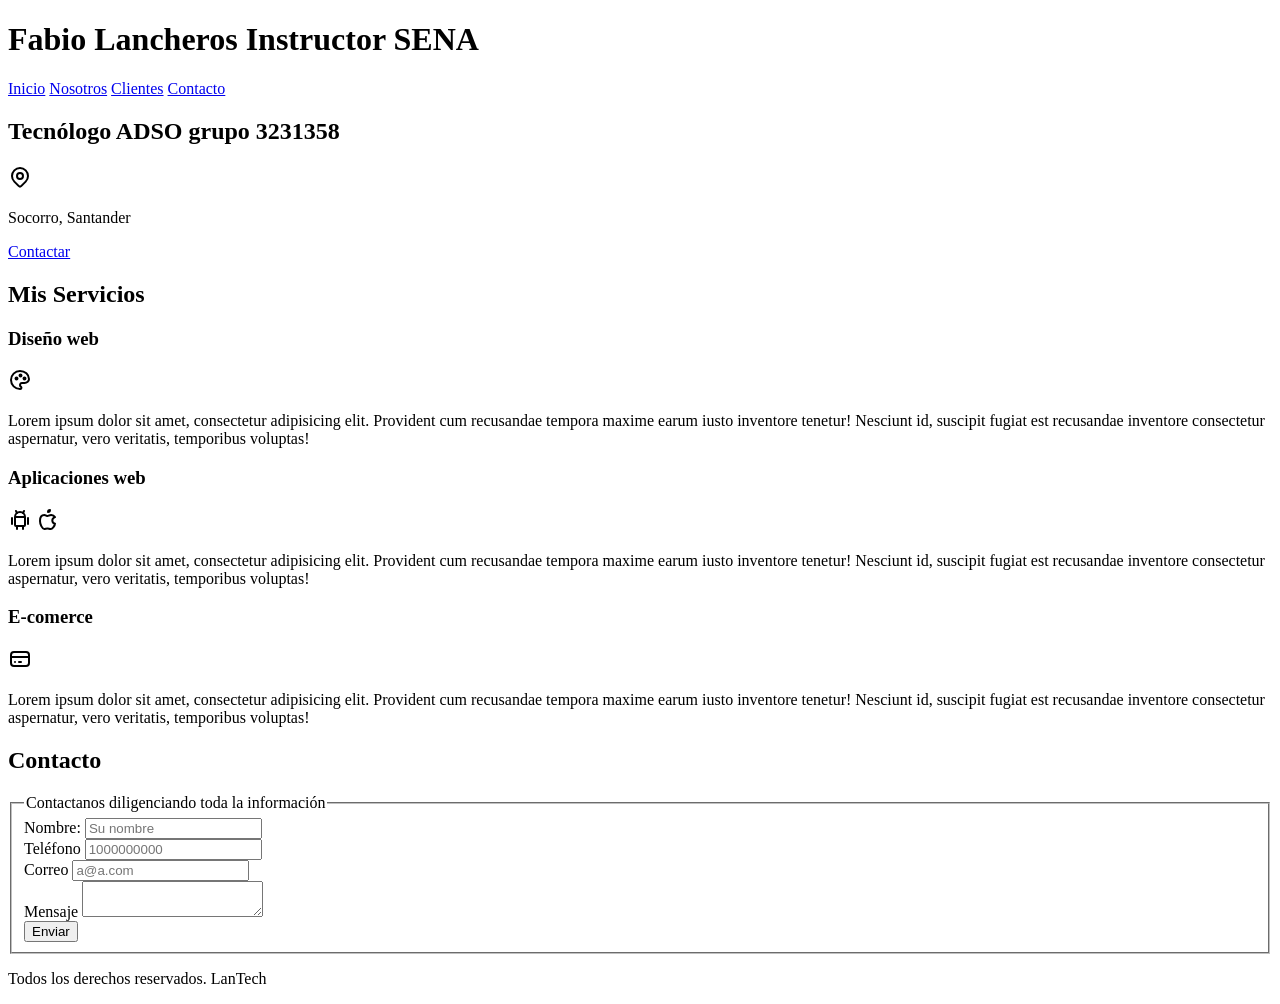
==== index.html @ b4c33dab "Actividad Inicial Adjunto estructura de pagina actividad inicial con imagen" ====
<!DOCTYPE html>
<html lang="es">

<head>
    <meta charset="UTF-8">
    <meta name="viewport" content="width=device-width, initial-scale=1.0">
    <title>ADSO</title>
</head>

<body>
    <header>
        <h1>Fabio Lancheros Instructor SENA</h1>
    </header>

    <nav>
        <a href="#">Inicio</a>
        <a href="nosotros.html">Nosotros</a>
        <a href="#">Clientes</a>
        <a href="#">Contacto</a>
    </nav>

    <section>
        <h2>Tecnólogo ADSO grupo 3231358</h2>
        <div>
            <svg xmlns="http://www.w3.org/2000/svg" width="24" height="24" viewBox="0 0 24 24" fill="none"
                stroke="currentColor" stroke-width="2" stroke-linecap="round" stroke-linejoin="round"
                class="icon icon-tabler icons-tabler-outline icon-tabler-map-pin">
                <path stroke="none" d="M0 0h24v24H0z" fill="none" />
                <path d="M9 11a3 3 0 1 0 6 0a3 3 0 0 0 -6 0" />
                <path d="M17.657 16.657l-4.243 4.243a2 2 0 0 1 -2.827 0l-4.244 -4.243a8 8 0 1 1 11.314 0" />
            </svg>

            <p>Socorro, Santander</p>
        </div>
        <a href="#">Contactar</a>
    </section>

    <main>
        <h2>Mis Servicios</h2>

        <section>
            <h3>Diseño web</h3>
            <div>
                <svg xmlns="http://www.w3.org/2000/svg" width="24" height="24" viewBox="0 0 24 24" fill="none"
                    stroke="currentColor" stroke-width="2" stroke-linecap="round" stroke-linejoin="round"
                    class="icon icon-tabler icons-tabler-outline icon-tabler-palette">
                    <path stroke="none" d="M0 0h24v24H0z" fill="none" />
                    <path
                        d="M12 21a9 9 0 0 1 0 -18c4.97 0 9 3.582 9 8c0 1.06 -.474 2.078 -1.318 2.828c-.844 .75 -1.989 1.172 -3.182 1.172h-2.5a2 2 0 0 0 -1 3.75a1.3 1.3 0 0 1 -1 2.25" />
                    <path d="M7.5 10.5a1 1 0 1 0 2 0a1 1 0 1 0 -2 0" />
                    <path d="M11.5 7.5a1 1 0 1 0 2 0a1 1 0 1 0 -2 0" />
                    <path d="M15.5 10.5a1 1 0 1 0 2 0a1 1 0 1 0 -2 0" />
                </svg>
            </div>
            <p>Lorem ipsum dolor sit amet, consectetur adipisicing elit. Provident cum recusandae tempora maxime earum
                iusto
                inventore tenetur! Nesciunt id, suscipit fugiat est recusandae inventore consectetur aspernatur, vero
                veritatis, temporibus voluptas!</p>

        </section>

        <section>
            <h3>Aplicaciones web</h3>
            <div>
                <svg xmlns="http://www.w3.org/2000/svg" width="24" height="24" viewBox="0 0 24 24" fill="none"
                    stroke="currentColor" stroke-width="2" stroke-linecap="round" stroke-linejoin="round"
                    class="icon icon-tabler icons-tabler-outline icon-tabler-brand-android">
                    <path stroke="none" d="M0 0h24v24H0z" fill="none" />
                    <path d="M4 10l0 6" />
                    <path d="M20 10l0 6" />
                    <path d="M7 9h10v8a1 1 0 0 1 -1 1h-8a1 1 0 0 1 -1 -1v-8a5 5 0 0 1 10 0" />
                    <path d="M8 3l1 2" />
                    <path d="M16 3l-1 2" />
                    <path d="M9 18l0 3" />
                    <path d="M15 18l0 3" />
                </svg>

                <svg xmlns="http://www.w3.org/2000/svg" width="24" height="24" viewBox="0 0 24 24" fill="none"
                    stroke="currentColor" stroke-width="2" stroke-linecap="round" stroke-linejoin="round"
                    class="icon icon-tabler icons-tabler-outline icon-tabler-brand-apple">
                    <path stroke="none" d="M0 0h24v24H0z" fill="none" />
                    <path
                        d="M8.286 7.008c-3.216 0 -4.286 3.23 -4.286 5.92c0 3.229 2.143 8.072 4.286 8.072c1.165 -.05 1.799 -.538 3.214 -.538c1.406 0 1.607 .538 3.214 .538s4.286 -3.229 4.286 -5.381c-.03 -.011 -2.649 -.434 -2.679 -3.23c-.02 -2.335 2.589 -3.179 2.679 -3.228c-1.096 -1.606 -3.162 -2.113 -3.75 -2.153c-1.535 -.12 -3.032 1.077 -3.75 1.077c-.729 0 -2.036 -1.077 -3.214 -1.077" />
                    <path d="M12 4a2 2 0 0 0 2 -2a2 2 0 0 0 -2 2" />
                </svg>
            </div>
            <p>Lorem ipsum dolor sit amet, consectetur adipisicing elit. Provident cum recusandae tempora maxime earum
                iusto
                inventore tenetur! Nesciunt id, suscipit fugiat est recusandae inventore consectetur aspernatur, vero
                veritatis, temporibus voluptas!</p>

        </section>

        <section>
            <h3>E-comerce</h3>
            <div>
                <svg xmlns="http://www.w3.org/2000/svg" width="24" height="24" viewBox="0 0 24 24" fill="none"
                    stroke="currentColor" stroke-width="2" stroke-linecap="round" stroke-linejoin="round"
                    class="icon icon-tabler icons-tabler-outline icon-tabler-credit-card">
                    <path stroke="none" d="M0 0h24v24H0z" fill="none" />
                    <path d="M3 8a3 3 0 0 1 3 -3h12a3 3 0 0 1 3 3v8a3 3 0 0 1 -3 3h-12a3 3 0 0 1 -3 -3l0 -8" />
                    <path d="M3 10l18 0" />
                    <path d="M7 15l.01 0" />
                    <path d="M11 15l2 0" />
                </svg>
            </div>
            <p>Lorem ipsum dolor sit amet, consectetur adipisicing elit. Provident cum recusandae tempora maxime earum
                iusto
                inventore tenetur! Nesciunt id, suscipit fugiat est recusandae inventore consectetur aspernatur, vero
                veritatis, temporibus voluptas!</p>

        </section>

        <h2>Contacto</h2>

        <form>
            <fieldset>
                <legend>Contactanos diligenciando toda la información</legend>

                <div>
                    <label for="name">Nombre:</label>
                    <input type="text" id="name" placeholder="Su nombre">
                </div>

                <div>
                    <label for="phone">Teléfono</label>
                    <input type="text" name="phone" id="phone" placeholder="1000000000">
                </div>

                <div>
                    <label for="email">Correo</label>
                    <input type="email" name="email" id="email" placeholder="a@a.com">
                </div>

                <div>
                    <label for="mensaje">Mensaje</label>
                    <textarea name="mensaje" id="mensaje">
                </textarea>
                </div>

                <input type="submit" value="Enviar">
                <!-- <button type="submit">Enviar</button> Sirve igual que el input, son exactamente lo mismo :) -->
            </fieldset>
        </form>

        
    </main>
    <footer>
        <p>Todos los derechos reservados. LanTech</p>
    </footer>
</body>

</html>
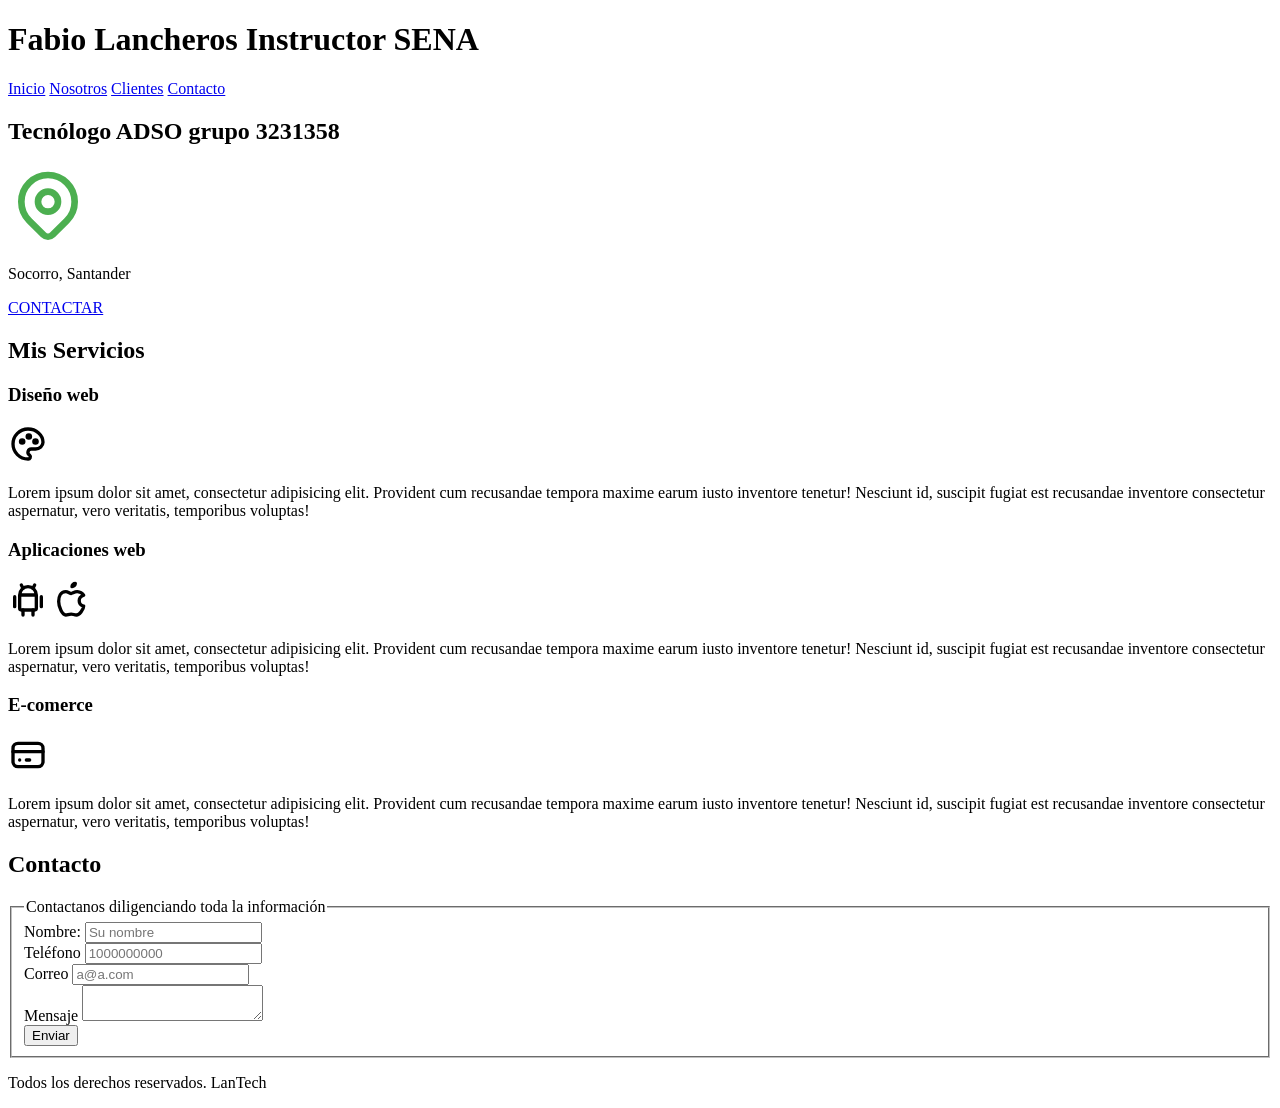
==== commit 9273dcdc: "Página finalizada" ====
--- a/index.html
+++ b/index.html
@@ -5,146 +5,165 @@
     <meta charset="UTF-8">
     <meta name="viewport" content="width=device-width, initial-scale=1.0">
     <title>ADSO</title>
+    <link rel="preconnect" href="https://fonts.googleapis.com">
+    <link rel="preconnect" href="https://fonts.gstatic.com" crossorigin>
+    <link href="https://fonts.googleapis.com/css2?family=Krub:wght@400;700&display=swap" rel="stylesheet">
+    <link rel="stylesheet" href="CSS/styles.css">
+
 </head>
 
 <body>
     <header>
-        <h1>Fabio Lancheros Instructor SENA</h1>
+        <h1 class="titulo">Fabio Lancheros <span> Instructor SENA</span></h1>
     </header>
 
-    <nav>
-        <a href="#">Inicio</a>
-        <a href="nosotros.html">Nosotros</a>
-        <a href="#">Clientes</a>
-        <a href="#">Contacto</a>
-    </nav>
+    <div class="nav-bg">
+        <nav class="navegacion-principal contenedor">
+            <a href="#">Inicio</a>
+            <a href="nosotros.html">Nosotros</a>
+            <a href="#">Clientes</a>
+            <a href="#">Contacto</a>
+        </nav> <!--nav-bg-->
+    </div>
 
-    <section>
-        <h2>Tecnólogo ADSO grupo 3231358</h2>
-        <div>
-            <svg xmlns="http://www.w3.org/2000/svg" width="24" height="24" viewBox="0 0 24 24" fill="none"
-                stroke="currentColor" stroke-width="2" stroke-linecap="round" stroke-linejoin="round"
-                class="icon icon-tabler icons-tabler-outline icon-tabler-map-pin">
-                <path stroke="none" d="M0 0h24v24H0z" fill="none" />
-                <path d="M9 11a3 3 0 1 0 6 0a3 3 0 0 0 -6 0" />
-                <path d="M17.657 16.657l-4.243 4.243a2 2 0 0 1 -2.827 0l-4.244 -4.243a8 8 0 1 1 11.314 0" />
-            </svg>
+    <section class="hero">
+        <div class="contenido-hero">
+            <h2>Tecnólogo ADSO grupo 3231358</h2>
+            <div class="icono-ubicacion">
+                <svg xmlns="http://www.w3.org/2000/svg" width="80" height="80" viewBox="0 0 24 24" fill="none"
+                    stroke="#4caf50" stroke-width="2" stroke-linecap="round" stroke-linejoin="round"
+                    class="icon icon-tabler icons-tabler-outline icon-tabler-map-pin">
+                    <path stroke="none" d="M0 0h24v24H0z" fill="none" />
+                    <path d="M9 11a3 3 0 1 0 6 0a3 3 0 0 0 -6 0" />
+                    <path d="M17.657 16.657l-4.243 4.243a2 2 0 0 1 -2.827 0l-4.244 -4.243a8 8 0 1 1 11.314 0" />
+                </svg>
 
-            <p>Socorro, Santander</p>
+                <p>Socorro, Santander</p>
+            </div>
+            <a class="boton" href="#">CONTACTAR</a>
         </div>
-        <a href="#">Contactar</a>
     </section>
 
-    <main>
-        <h2>Mis Servicios</h2>
+    <div class="contenedor sombra">
+        <main>
+            <h2>Mis Servicios</h2>
+            <div class="Servicios">
+                <section class="Servicio">
+                    <h3>Diseño web</h3>
+                    <div class="iconos">
+                        <svg xmlns="http://www.w3.org/2000/svg" width="40" height="40" viewBox="0 0 24 24" fill="none"
+                            stroke="currentColor" stroke-width="2" stroke-linecap="round" stroke-linejoin="round"
+                            class="icon icon-tabler icons-tabler-outline icon-tabler-palette">
+                            <path stroke="none" d="M0 0h24v24H0z" fill="none" />
+                            <path
+                                d="M12 21a9 9 0 0 1 0 -18c4.97 0 9 3.582 9 8c0 1.06 -.474 2.078 -1.318 2.828c-.844 .75 -1.989 1.172 -3.182 1.172h-2.5a2 2 0 0 0 -1 3.75a1.3 1.3 0 0 1 -1 2.25" />
+                            <path d="M7.5 10.5a1 1 0 1 0 2 0a1 1 0 1 0 -2 0" />
+                            <path d="M11.5 7.5a1 1 0 1 0 2 0a1 1 0 1 0 -2 0" />
+                            <path d="M15.5 10.5a1 1 0 1 0 2 0a1 1 0 1 0 -2 0" />
+                        </svg>
+                    </div>
+                    <p>Lorem ipsum dolor sit amet, consectetur adipisicing elit. Provident cum recusandae tempora maxime
+                        earum
+                        iusto
+                        inventore tenetur! Nesciunt id, suscipit fugiat est recusandae inventore consectetur aspernatur,
+                        vero
+                        veritatis, temporibus voluptas!</p>
 
-        <section>
-            <h3>Diseño web</h3>
-            <div>
-                <svg xmlns="http://www.w3.org/2000/svg" width="24" height="24" viewBox="0 0 24 24" fill="none"
-                    stroke="currentColor" stroke-width="2" stroke-linecap="round" stroke-linejoin="round"
-                    class="icon icon-tabler icons-tabler-outline icon-tabler-palette">
-                    <path stroke="none" d="M0 0h24v24H0z" fill="none" />
-                    <path
-                        d="M12 21a9 9 0 0 1 0 -18c4.97 0 9 3.582 9 8c0 1.06 -.474 2.078 -1.318 2.828c-.844 .75 -1.989 1.172 -3.182 1.172h-2.5a2 2 0 0 0 -1 3.75a1.3 1.3 0 0 1 -1 2.25" />
-                    <path d="M7.5 10.5a1 1 0 1 0 2 0a1 1 0 1 0 -2 0" />
-                    <path d="M11.5 7.5a1 1 0 1 0 2 0a1 1 0 1 0 -2 0" />
-                    <path d="M15.5 10.5a1 1 0 1 0 2 0a1 1 0 1 0 -2 0" />
-                </svg>
+                </section>
+
+                <section class="Servicio">
+                    <h3>Aplicaciones web</h3>
+                    <div class="iconos">
+                        <svg xmlns="http://www.w3.org/2000/svg" width="40" height="40" viewBox="0 0 24 24" fill="none"
+                            stroke="currentColor" stroke-width="2" stroke-linecap="round" stroke-linejoin="round"
+                            class="icon icon-tabler icons-tabler-outline icon-tabler-brand-android">
+                            <path stroke="none" d="M0 0h24v24H0z" fill="none" />
+                            <path d="M4 10l0 6" />
+                            <path d="M20 10l0 6" />
+                            <path d="M7 9h10v8a1 1 0 0 1 -1 1h-8a1 1 0 0 1 -1 -1v-8a5 5 0 0 1 10 0" />
+                            <path d="M8 3l1 2" />
+                            <path d="M16 3l-1 2" />
+                            <path d="M9 18l0 3" />
+                            <path d="M15 18l0 3" />
+                        </svg>
+
+                        <svg xmlns="http://www.w3.org/2000/svg" width="40" height="40" viewBox="0 0 24 24" fill="none"
+                            stroke="currentColor" stroke-width="2" stroke-linecap="round" stroke-linejoin="round"
+                            class="icon icon-tabler icons-tabler-outline icon-tabler-brand-apple">
+                            <path stroke="none" d="M0 0h24v24H0z" fill="none" />
+                            <path
+                                d="M8.286 7.008c-3.216 0 -4.286 3.23 -4.286 5.92c0 3.229 2.143 8.072 4.286 8.072c1.165 -.05 1.799 -.538 3.214 -.538c1.406 0 1.607 .538 3.214 .538s4.286 -3.229 4.286 -5.381c-.03 -.011 -2.649 -.434 -2.679 -3.23c-.02 -2.335 2.589 -3.179 2.679 -3.228c-1.096 -1.606 -3.162 -2.113 -3.75 -2.153c-1.535 -.12 -3.032 1.077 -3.75 1.077c-.729 0 -2.036 -1.077 -3.214 -1.077" />
+                            <path d="M12 4a2 2 0 0 0 2 -2a2 2 0 0 0 -2 2" />
+                        </svg>
+                    </div>
+                    <p>Lorem ipsum dolor sit amet, consectetur adipisicing elit. Provident cum recusandae tempora maxime
+                        earum
+                        iusto
+                        inventore tenetur! Nesciunt id, suscipit fugiat est recusandae inventore consectetur aspernatur,
+                        vero
+                        veritatis, temporibus voluptas!</p>
+
+                </section>
+
+                <section class="Servicio">
+                    <h3>E-comerce</h3>
+                    <div class="iconos">
+                        <svg xmlns="http://www.w3.org/2000/svg" width="40" height="40" viewBox="0 0 24 24" fill="none"
+                            stroke="currentColor" stroke-width="2" stroke-linecap="round" stroke-linejoin="round"
+                            class="icon icon-tabler icons-tabler-outline icon-tabler-credit-card">
+                            <path stroke="none" d="M0 0h24v24H0z" fill="none" />
+                            <path d="M3 8a3 3 0 0 1 3 -3h12a3 3 0 0 1 3 3v8a3 3 0 0 1 -3 3h-12a3 3 0 0 1 -3 -3l0 -8" />
+                            <path d="M3 10l18 0" />
+                            <path d="M7 15l.01 0" />
+                            <path d="M11 15l2 0" />
+                        </svg>
+                    </div>
+                    <p>Lorem ipsum dolor sit amet, consectetur adipisicing elit. Provident cum recusandae tempora maxime
+                        earum
+                        iusto
+                        inventore tenetur! Nesciunt id, suscipit fugiat est recusandae inventore consectetur aspernatur,
+                        vero
+                        veritatis, temporibus voluptas!</p>
+
+                </section>
             </div>
-            <p>Lorem ipsum dolor sit amet, consectetur adipisicing elit. Provident cum recusandae tempora maxime earum
-                iusto
-                inventore tenetur! Nesciunt id, suscipit fugiat est recusandae inventore consectetur aspernatur, vero
-                veritatis, temporibus voluptas!</p>
-
-        </section>
-
-        <section>
-            <h3>Aplicaciones web</h3>
-            <div>
-                <svg xmlns="http://www.w3.org/2000/svg" width="24" height="24" viewBox="0 0 24 24" fill="none"
-                    stroke="currentColor" stroke-width="2" stroke-linecap="round" stroke-linejoin="round"
-                    class="icon icon-tabler icons-tabler-outline icon-tabler-brand-android">
-                    <path stroke="none" d="M0 0h24v24H0z" fill="none" />
-                    <path d="M4 10l0 6" />
-                    <path d="M20 10l0 6" />
-                    <path d="M7 9h10v8a1 1 0 0 1 -1 1h-8a1 1 0 0 1 -1 -1v-8a5 5 0 0 1 10 0" />
-                    <path d="M8 3l1 2" />
-                    <path d="M16 3l-1 2" />
-                    <path d="M9 18l0 3" />
-                    <path d="M15 18l0 3" />
-                </svg>
-
-                <svg xmlns="http://www.w3.org/2000/svg" width="24" height="24" viewBox="0 0 24 24" fill="none"
-                    stroke="currentColor" stroke-width="2" stroke-linecap="round" stroke-linejoin="round"
-                    class="icon icon-tabler icons-tabler-outline icon-tabler-brand-apple">
-                    <path stroke="none" d="M0 0h24v24H0z" fill="none" />
-                    <path
-                        d="M8.286 7.008c-3.216 0 -4.286 3.23 -4.286 5.92c0 3.229 2.143 8.072 4.286 8.072c1.165 -.05 1.799 -.538 3.214 -.538c1.406 0 1.607 .538 3.214 .538s4.286 -3.229 4.286 -5.381c-.03 -.011 -2.649 -.434 -2.679 -3.23c-.02 -2.335 2.589 -3.179 2.679 -3.228c-1.096 -1.606 -3.162 -2.113 -3.75 -2.153c-1.535 -.12 -3.032 1.077 -3.75 1.077c-.729 0 -2.036 -1.077 -3.214 -1.077" />
-                    <path d="M12 4a2 2 0 0 0 2 -2a2 2 0 0 0 -2 2" />
-                </svg>
-            </div>
-            <p>Lorem ipsum dolor sit amet, consectetur adipisicing elit. Provident cum recusandae tempora maxime earum
-                iusto
-                inventore tenetur! Nesciunt id, suscipit fugiat est recusandae inventore consectetur aspernatur, vero
-                veritatis, temporibus voluptas!</p>
-
-        </section>
-
-        <section>
-            <h3>E-comerce</h3>
-            <div>
-                <svg xmlns="http://www.w3.org/2000/svg" width="24" height="24" viewBox="0 0 24 24" fill="none"
-                    stroke="currentColor" stroke-width="2" stroke-linecap="round" stroke-linejoin="round"
-                    class="icon icon-tabler icons-tabler-outline icon-tabler-credit-card">
-                    <path stroke="none" d="M0 0h24v24H0z" fill="none" />
-                    <path d="M3 8a3 3 0 0 1 3 -3h12a3 3 0 0 1 3 3v8a3 3 0 0 1 -3 3h-12a3 3 0 0 1 -3 -3l0 -8" />
-                    <path d="M3 10l18 0" />
-                    <path d="M7 15l.01 0" />
-                    <path d="M11 15l2 0" />
-                </svg>
-            </div>
-            <p>Lorem ipsum dolor sit amet, consectetur adipisicing elit. Provident cum recusandae tempora maxime earum
-                iusto
-                inventore tenetur! Nesciunt id, suscipit fugiat est recusandae inventore consectetur aspernatur, vero
-                veritatis, temporibus voluptas!</p>
-
-        </section>
+        </main>
 
         <h2>Contacto</h2>
 
-        <form>
-            <fieldset>
-                <legend>Contactanos diligenciando toda la información</legend>
+        <form class="formulario">
+            <fieldset class=" formulario borde">
+                <legend class="encabezado">Contactanos diligenciando toda la información</legend>
 
-                <div>
-                    <label for="name">Nombre:</label>
-                    <input type="text" id="name" placeholder="Su nombre">
-                </div>
+                
+                    <div class="datos">
+                        <label for="name">Nombre:</label>
+                        <input type="text" id="name" placeholder="Su nombre">
+                    </div>
 
-                <div>
-                    <label for="phone">Teléfono</label>
-                    <input type="text" name="phone" id="phone" placeholder="1000000000">
-                </div>
+                    <div class="datos">
+                        <label for="phone">Teléfono</label>
+                        <input type="text" name="phone" id="phone" placeholder="1000000000">
+                    </div>
+                
 
-                <div>
+                <div class="datos campo-ancho">
                     <label for="email">Correo</label>
                     <input type="email" name="email" id="email" placeholder="a@a.com">
                 </div>
 
-                <div>
+                <div class="datos campo-ancho">
                     <label for="mensaje">Mensaje</label>
                     <textarea name="mensaje" id="mensaje">
                 </textarea>
                 </div>
 
-                <input type="submit" value="Enviar">
-                <!-- <button type="submit">Enviar</button> Sirve igual que el input, son exactamente lo mismo :) -->
+                <input type="submit" value="Enviar" class="campo-ancho boton-enviar">
             </fieldset>
         </form>
+    </div>
 
-        
-    </main>
+
     <footer>
         <p>Todos los derechos reservados. LanTech</p>
     </footer>
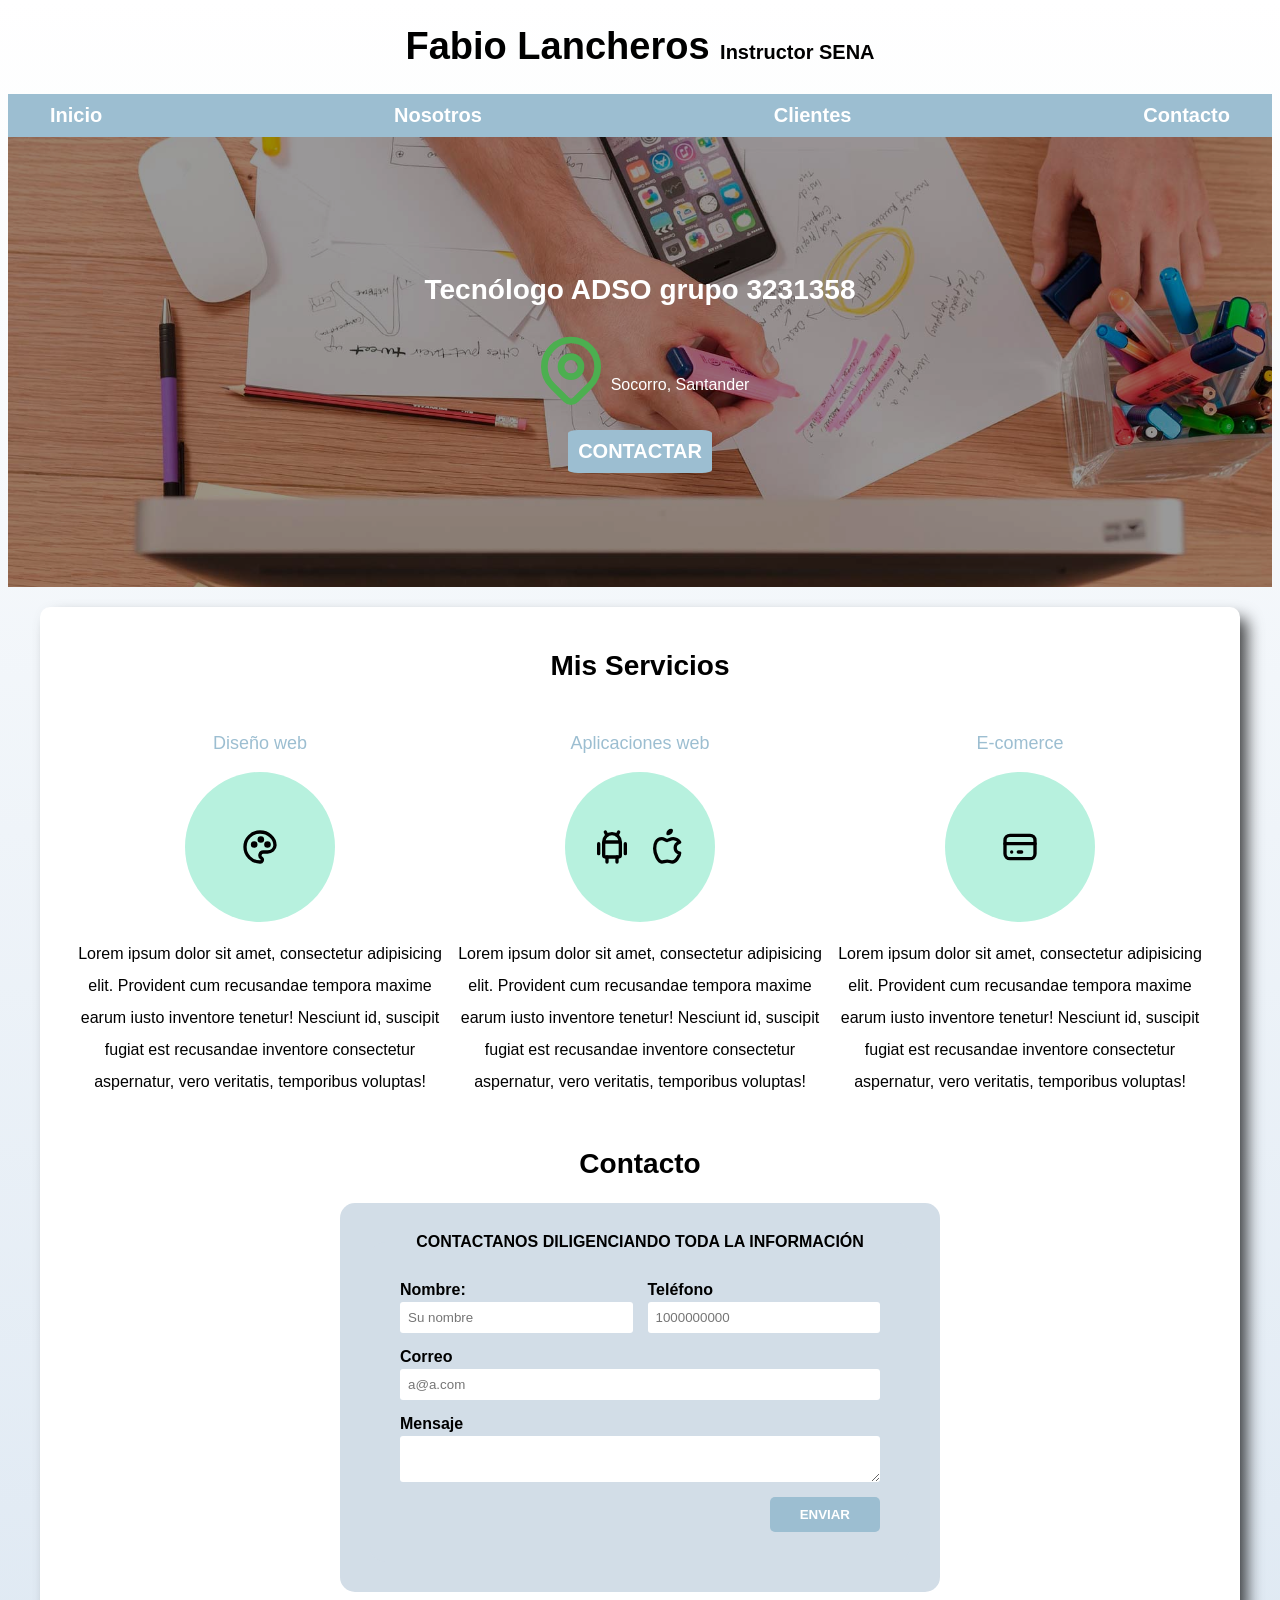
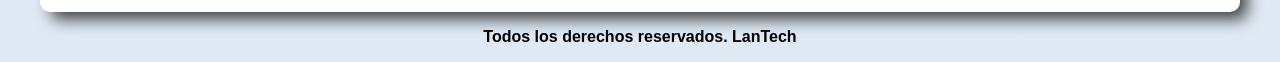
==== commit f936ff8b: "Update index.html" ====
--- a/index.html
+++ b/index.html
@@ -8,7 +8,7 @@
     <link rel="preconnect" href="https://fonts.googleapis.com">
     <link rel="preconnect" href="https://fonts.gstatic.com" crossorigin>
     <link href="https://fonts.googleapis.com/css2?family=Krub:wght@400;700&display=swap" rel="stylesheet">
-    <link rel="stylesheet" href="CSS/styles.css">
+    <link rel="stylesheet" href="styles.css">
 
 </head>
 
@@ -169,4 +169,4 @@
     </footer>
 </body>
 
-</html>+</html>
--- a/styles.css
+++ b/styles.css
@@ -0,0 +1,387 @@
+:root {
+    --blanco: #ffffff;
+    --oscuro: #212121;
+    --primario: #FFC107;
+    --secundario: #9cbed1;
+    --gris: #757575;
+    --grisclaro: #dfe9f3;
+
+    /* --blanco: #d6efd8;
+    --oscuro: #1a5319;
+    --primario: #508d4e;
+    --secundario: #80af81;
+    --gris: #757575; */
+
+    --fuente-principal: 3.8rem;
+}
+
+/*Globales*/
+html {
+    font-size: 62.5%;
+    box-sizing: border-box;
+    /*Box Zising*/
+}
+
+
+/*A todos los elementos del css aplique el box sizing y haga el calculo interno*/
+*,
+*:before,
+*:after {
+    box-sizing: inherit;
+}
+
+body {
+    font-size: 16px;
+    /*1rem=10px*/
+    /**/
+    font-family: "Krub", sans-serif;
+    /**/
+    background-image: linear-gradient(to top, var(--grisclaro)0%, var(--blanco)100%);
+}
+
+
+.contenedor {
+    max-width: 120rem;
+    margin: 0 auto;
+}
+
+.sombra {
+    box-shadow: 9px 9px 16px -2px rgba(0, 0, 0, 0.74);
+    background-color: var(--blanco);
+    padding: 2rem;
+    border-radius: 1rem;
+}
+
+/* .servicios {
+    display: flex;
+    flex-direction: row;
+    text-align: center;
+
+} */
+
+
+@media(min-width: 768px) {
+    .Servicios {
+    display: grid;
+    /* grid-template-columns: 300px 300px;
+    grid-template-rows: 300px 800px; 
+    grid: 200px 800px / 300px 300px;*/
+
+    /*Estas son diferentes fromas de seccionar la pagina en columnas con grid.
+     grid-template-columns: 33.3% 33.3% 33.3%; 
+     Esta forma es para hacerlo con fracciones*/
+
+    /* grid-template-columns: 1fr 1fr 1fr; 
+    Esta es la manera más corta :)*/
+    grid-template-columns: 1fr;
+    text-align: center;
+    padding: 1rem;
+    grid-template-columns: repeat(3, 1fr);
+    }
+}
+
+/*Tipografia*/
+h1 {
+    font-size: 3.8rem;
+}
+
+h2 {
+    font-size: 2.8rem;
+}
+
+h3 {
+    font-size: 1.8rem;
+}
+
+h1,
+h2,
+h3 {
+    text-align: center;
+}
+
+/*Titulos*/
+.titulo {
+    text-align: center;
+    font-size: 3.8rem;
+    /* color: var(--oscuro); */
+}
+
+/* h2.titulo {
+    text-align: center;
+    font-size: 3.8rem;
+    color: var(--oscuro);
+} */
+
+/* h1{
+    text-align: center;
+    font-size: 3.8rem;
+    color: #3e5783;
+}*/
+
+.titulo span {
+    font-size: 2rem;
+}
+
+.boton {
+    color: var(--blanco);
+    text-decoration: none;
+    font-size: 2rem;
+    font-weight: bold;
+    padding: 1.5rem 3rem;
+    /* display: block; */
+    text-align: center;
+    background-color: var(--secundario);
+    border-radius: 7%;
+    margin-top: 2rem;
+    text-transform: uppercase;
+    /* width: 90%; */
+}
+
+@media(min-width: 768px) {
+    .boton {
+        width: auto;
+    }
+}
+
+/*Navegación principal*/
+
+/* utility class */
+.nav-bg {
+    background-color: var(--secundario);
+}
+
+.navegacion-principal {
+    display: flex;
+    flex-direction: column;
+    /* flex-direction: column;
+    align-items: start; */
+}
+
+
+.navegacion-principal a {
+    color: var(--blanco);
+    text-decoration: none;
+    font-size: 2rem;
+    font-weight: bold;
+    padding: 1rem;
+    display: block;
+    text-align: center;
+}
+
+/*:hover es seudoclase, existe pero existe
+Se utiliza para mostrar cierto tipo de información, como un banner que hay que cerrar*/
+.navegacion-principal a:hover {
+    background-color: var(--primario);
+    color: var(--oscuro);
+}
+
+/*Los estándares de MQ vienen siendo:480px para celulares, 768px para tablets, 1140px para laptops o 14040 o 1400 para pantallas más grandes*/
+@media(min-width: 768px) {
+    .navegacion-principal {
+        flex-direction: row;
+        justify-content: space-between;
+    }
+
+    .boton {
+        padding: 1rem;
+        width: auto;
+    }
+}
+
+/*Mediaquery para celulares*/
+/* @media(min-width: 480px){
+    body{
+        background-color: var(--gris);
+    }
+} */
+
+/*Mediaquery para tablets*/
+/* @media(min-width: 768px){
+    body{
+        background-color: var(--gris);
+    }
+} */
+
+
+/*Hero*/
+.hero {
+    background-image: url(hero.jpg);
+    background-repeat: no-repeat;
+    background-size: cover;
+
+    height: 450px;
+    padding: 20px;
+    position: relative;
+    margin-bottom: 2rem;
+
+}
+
+/*Esto hace que se le aplique opasidad a la imagen y que se aplique corectamente a toda la imagen*/
+.contenido-hero {
+    position: absolute;
+
+    /**/
+    display: flex;
+    flex-direction: column;
+    align-items: center;
+    justify-content: center;
+    /* align-items: baseline; */
+
+    /* background-color: rgb(0 0 0 .5); */
+    background-color: rgba(0 0 0 / 40%);
+    /* width: 100%;
+    height: 100%; */
+
+    top: 0;
+    left: 0;
+    bottom: 0;
+    right: 0;
+
+
+}
+
+.icono-ubicacion {
+    display: flex;
+    align-items: flex-end;
+
+}
+
+.contenido-hero h2,
+.contenido-hero p {
+    color: var(--blanco);
+}
+
+/* body {
+
+  background: #d6f1ff;
+background: linear-gradient( to top, rgba(214, 241, 255, 1) 28%, rgba(163, 255, 221, 1) 100%);
+
+} */
+
+/* .caja-contenedor {
+    width: 60%;
+    margin: 2rem auto;
+    padding: 2rem;
+    background-color: azure;
+    border: .3rem solid #48a3b3af;
+    border-radius: 1.5rem;
+} */
+
+.Servicio{
+    display: flex;
+    flex-direction: column;
+    align-items: center;
+    
+}
+
+.Servicio h3{
+    color: var(--secundario);
+    font-weight: normal;
+}
+
+.Servicio p{
+    line-height: 2;
+    text-align: center;
+}
+
+.Servicio .iconos{
+    background-color: rgb(183, 241, 222);
+    border-radius: 50%;
+    width: 15rem;
+    height: 15rem;
+    display: flex;
+    justify-content: space-evenly;
+    align-items: center;
+    margin: auto;
+    padding: 1rem;
+}
+
+
+.formulario{
+    background-color: #d2dde7;
+    max-width: 60rem;
+    margin: 0rem auto;
+    padding: 3rem;
+    border: .1rem #71c9d3;
+    border-radius: 1.5rem;
+    text-align: center;
+}
+
+
+
+.formulario fieldset {
+    display: grid;
+    grid-template-columns: repeat(1, 1fr);
+    gap: 1.5rem;
+    grid-column: 1 / -1;
+}
+
+@media(min-width:768px ) {
+    .formulario fieldset {
+    display: grid;
+    grid-template-columns: repeat(2, 1fr);
+    gap: 1.5rem; 
+    }
+}
+
+.campo-ancho {
+    grid-column: 1 / -1;
+
+}
+
+.campo-ancho textarea{
+    padding: 12px;
+    min-height: 2.3rem;
+}
+
+.boton-enviar {
+    justify-self: end;
+    background-color: var(--secundario);
+    color: var(--blanco);
+    padding: 1rem 3rem;
+    font-weight: bold;
+    text-transform: uppercase;
+    border-radius: 0.5rem;
+    cursor: pointer;
+    border: none;
+}
+
+.encabezado {
+    color: rgb(0, 0, 0);
+    text-transform: uppercase;
+    grid-column: 1 / -1;
+    width: 100%;
+    font-weight: bold;
+}
+
+.datos {
+    display: flex;
+    flex-direction: column;
+    
+}
+
+.datos input,
+.datos textarea {
+    padding: 0.8rem;
+    border: none;
+    border-radius: 0.3rem;
+}
+
+.datos label{
+    font-weight: bold;
+    margin-bottom: 0.3rem;
+    text-align: left;
+}
+
+.borde {
+    border: none;
+    display: grid;
+    grid-template-columns: repeat(2, 1fr);
+    gap: 1.5rem;
+}
+
+footer{
+    text-align: center;
+    font-weight: bold;
+
+}
